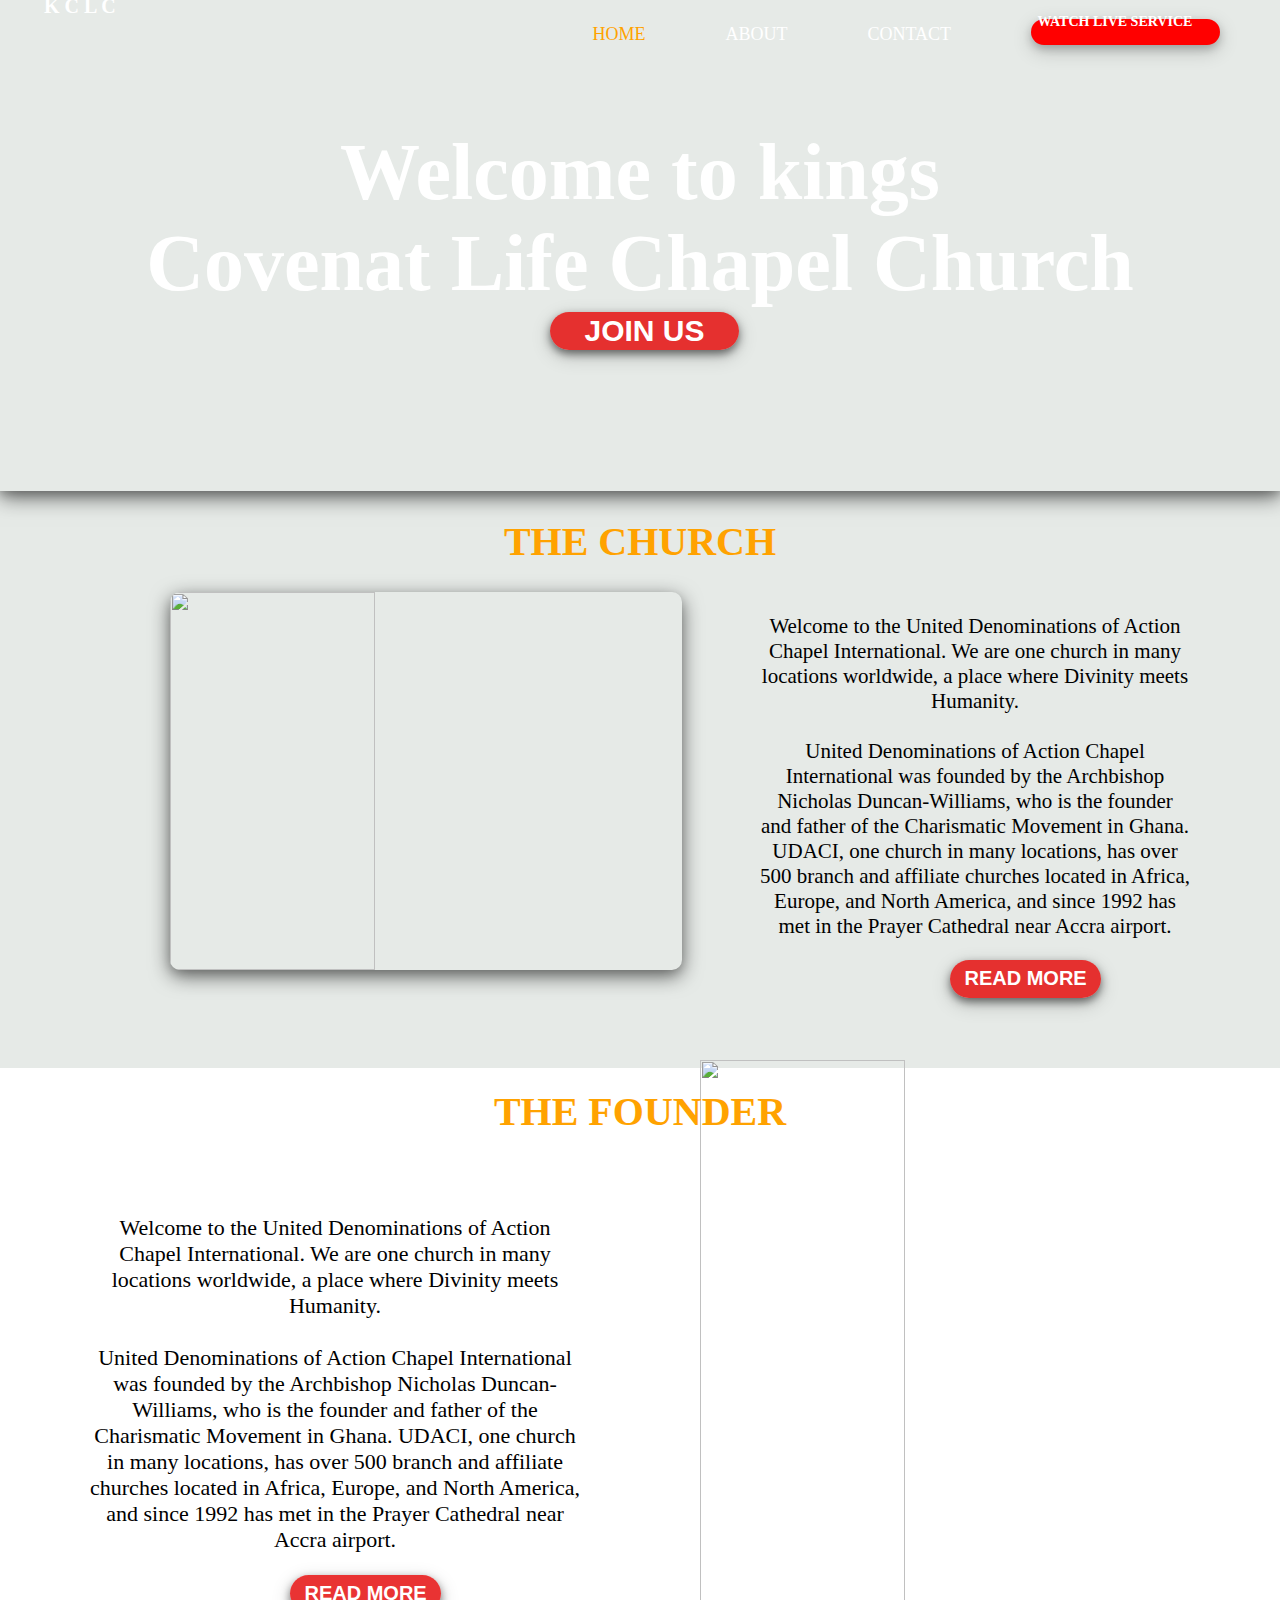
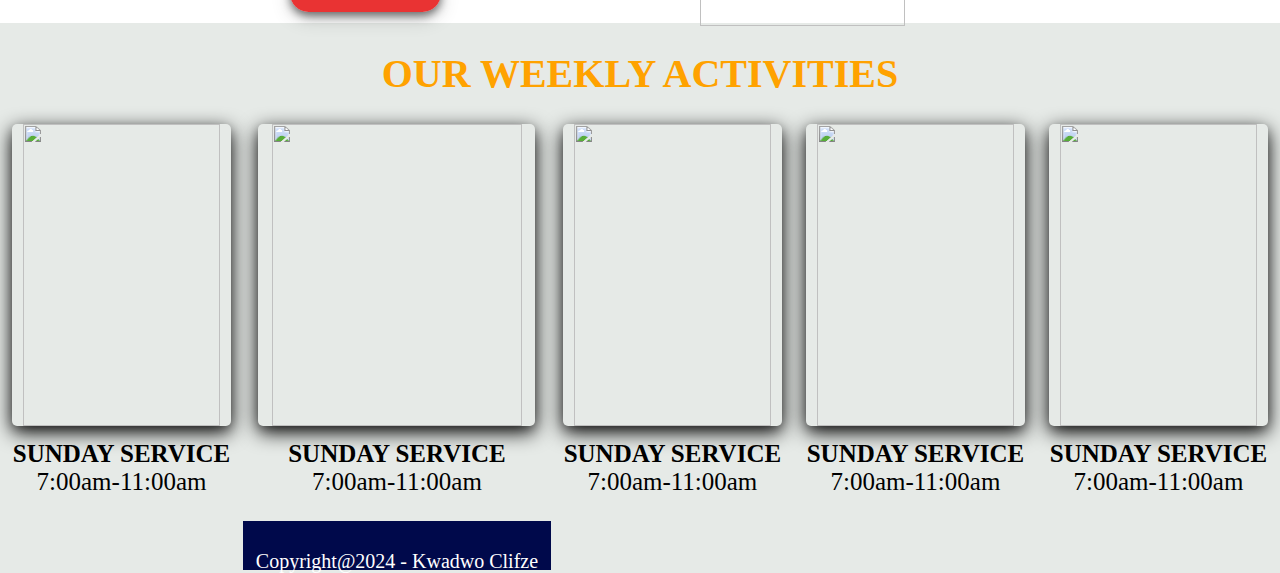
==== index.html @ cb030391 "Add files via upload" ====
<!DOCTYPE html>
<html lang="en">
<head>
    <meta charset="UTF-8">
    <meta name="viewport" content="width=device-width, initial-scale=1.0">
    <title>Home || Kings Covenat Life Chapel Church</title>
    <link rel="stylesheet" href="style.css">
    <link rel="icon" href="images/church logo.png" type="image/x-icon"/>
</head>
<body>
        <nav>
            <img src="images/church logo.png" alt="" class="logo">
            <a href="index.html" class="logoword">K C L C </a>
            <ul>
                <li><a href="index.html" class="active">HOME</a></li>
                <li><a href="about.html">ABOUT</a></li>
                <li><a href="contact.html">CONTACT</a></li>
                <li>
                    <div class="watch">
                    <img src="images/play.png" alt="" class="watchlogo">
                    <a href="#" class="watchword">WATCH LIVE SERVICE</a>
                    </div>
                </li>
            </ul>

            <h1 class="welcome">Welcome to <span>kings</span>  <br> Covenat Life Chapel Church</h1>

            <input type="button" value="JOIN US" class="join">
        </nav>

        <div>
        <center><h1 style="color: rgb(255,162,0);font-size:40px;">THE CHURCH</h1></center>
        <img src="images/member1.jpg" alt="" class="church" srcset="">

        <p class="churchmessage">Welcome to the United Denominations of Action Chapel International. We are one church in many locations worldwide, a place where Divinity meets Humanity.
        <br>
        <br>
        United Denominations of Action Chapel International was founded by the Archbishop Nicholas Duncan-Williams, who is the founder and father of the Charismatic Movement in Ghana. UDACI, one church in many locations, has over 500 branch and affiliate churches located in Africa, Europe, and North America, and since 1992 has met in the Prayer Cathedral near Accra airport.</p>

        <input type="button" value="READ MORE" class="readmore">
        </div>

        <div class="founder">
            <center><h1 class="foundertopic" style="color: rgb(255,162,0);font-size:40px;">THE FOUNDER</h1></center>

            <p class="foundermessage">Welcome to the United Denominations of Action Chapel International. We are one church in many locations worldwide, a place where Divinity meets Humanity.
                <br>
                <br>
                United Denominations of Action Chapel International was founded by the Archbishop Nicholas Duncan-Williams, who is the founder and father of the Charismatic Movement in Ghana. UDACI, one church in many locations, has over 500 branch and affiliate churches located in Africa, Europe, and North America, and since 1992 has met in the Prayer Cathedral near Accra airport.</p>
        
                <input type="button" value="READ MORE" class="readmore2">

                <img src="images/founder.png" alt="" class="founderimg2" srcset="">

        </div>

        <div>
            <center><h1 style="color: rgb(255,162,0);font-size:40px;">OUR WEEKLY ACTIVITIES</h1></center>
            <div class="our">
            <div>
                <img src="images/large-group-fans-with-arms-raised-having-fun-music-concert-night.jpg" alt="" class="ourimg">
                <p class="word"><b>SUNDAY SERVICE </b><br>7:00am-11:00am</p>
                
            </div>
            <div>
                <img src="images/large-group-fans-with-arms-raised-having-fun-music-concert-night.jpg" alt="" class="ourimg">
                <p class="word"><b>SUNDAY SERVICE </b><br>7:00am-11:00am</p>
                
            </div>
            <div>
                <img src="images/large-group-fans-with-arms-raised-having-fun-music-concert-night.jpg" alt="" class="ourimg">
                <p class="word"><b>SUNDAY SERVICE </b><br>7:00am-11:00am</p>
                
            </div>
            <div>
                <img src="images/large-group-fans-with-arms-raised-having-fun-music-concert-night.jpg" alt="" class="ourimg">
                <p class="word"><b>SUNDAY SERVICE </b><br>7:00am-11:00am</p>
                
            </div>
            <div>
                <img src="images/large-group-fans-with-arms-raised-having-fun-music-concert-night.jpg" alt="" class="ourimg">
                <p class="word"><b>SUNDAY SERVICE </b><br>7:00am-11:00am</p>
                
                
        </div>

        <br>
        <br>
        <footer>

            <div>
            <h1 class="copyright">Copyright@2024 - Kwadwo Clifze</h1>

            
            </div>
        </footer>
</body>
</html>
---- style.css ----
body {
    font-family: 'Times New Roman', Times, serif;
    margin: 0;
    padding: 0;
    text-decoration: none;
    background-color: #b2beb552;
}

.logo{
    width: 3%;
    position: relative;
    top: 10px;
    left: 40px;
    background: whitesmoke;
    border-radius: 50px;
}

.logoword{
    position: relative;
    top: -5px;
    left: 40px;
    font-size: 20px;
    text-decoration: none;
    color: white;
    font-weight: bold;
}

nav{
    background-image: url(images/interior-church-architecture-background.jpg);
    background-repeat: no-repeat;
    background-size: cover;
    width: auto;
    height: 13cm;
    box-shadow: 0 4px 8px 0 rgba(0, 0, 0, 0.15), 0 6px 20px 0 rgba(0, 0, 0, 0.59);
}

nav ul{
    float: right;
    display: inline-flex;
    list-style: none; 
}

nav ul li{
    padding: 8px 60px 10px 20px;
    font-size: 18px;
}

nav ul li a{
    text-decoration: none;
    color: white;
}

nav ul li a.active{
    color: rgb(255,162,0);
}

.watch{
    width: 5cm;
    height: 0.7cm;
    background: red;
    color: white;
    border: none;
    border-radius: 20px;
    margin-top: -5px;
    box-shadow: 0 4px 8px 0 rgba(0, 0, 0, 0.2), 0 6px 20px 0 rgba(0, 0, 0, 0.19);
    font-size: 14px;
}

.watchlogo{
    width: 10%;
    margin: 4px 0px 0px 6px;
}

.watchword{
    position: relative;
    top: -5px;
    right: 3px;
    font-weight: bold;
}

.welcome{
    color:white;
    position: relative;
    top: 50px;
    font-size: 80px;
    text-align: center;
}

.join{
    margin-left: 550px;
    width: 5cm;
    height: 1cm;
    background: rgba(228, 8, 8, 0.829);
    color: white;
    border: none;
    font-size: 30px;
    border-radius: 20px;
    font-weight: bold;
    box-shadow: 0 4px 8px 0 rgba(0, 0, 0, 0.5), 0 6px 20px 0 rgba(0, 0, 0, 0.19);
}

.church{
    width: 40%;
    height: 10cm;
    margin-left: 170px;
    box-shadow: 0 4px 8px 0 rgba(0, 0, 0, 0.10), 0 6px 20px 0 rgba(0, 0, 0, 0.59);
    border-radius: 10px;
}

.churchmessage{
    margin-left: 760px;
    margin-top: -360px;
    margin-right: 90px;
    font-size: 21px;
    text-align: center;
}

.readmore{
    margin-left: 950px;
    width: 4cm;
    height: 1cm;
    background: rgba(228, 8, 8, 0.829);
    color: white;
    border: none;
    font-size: 20px;
    border-radius: 20px;
    font-weight: bold;
    box-shadow: 0 4px 8px 0 rgba(0, 0, 0, 0.5), 0 6px 20px 0 rgba(0, 0, 0, 0.19);
}

.founder{
    margin-top: 70px;
    background: white;
    height: 14.7cm;
}

.founderimg2{
    width: 40%;
    height: 15cm;
    margin-left: 700px;
    margin-top: -590px;
}

.foundertopic{
    position: relative;
    top: 20px;
}

.foundermessage{
    margin-left: 90px;
    margin-right: 700px;
    margin-top: 100px;
    font-size: 22px;
    text-align: center;
}

.readmore2{
    margin-left: 290px;
    width: 4cm;
    height: 1cm;
    background: rgba(228, 8, 8, 0.829);
    color: white;
    border: none;
    font-size: 20px;
    border-radius: 20px;
    font-weight: bold;
    box-shadow: 0 4px 8px 0 rgba(0, 0, 0, 0.5), 0 6px 20px 0 rgba(0, 0, 0, 0.19);
}

.our{
    display: grid;
    grid-template-columns: auto auto auto auto auto;
    text-align: center;
}

.ourimg{
    width: 90%;
    height: 8cm;
    box-shadow: 0 4px 8px 0 rgba(0, 0, 0, 0.15), 0 6px 20px 0;
    border-radius: 5px;
}

.word{
    font-size: 25px;
    margin-top: 10px;
}

footer{
    background: #00094b;
    width: 100%;
    height: 1.3cm;
    color: blue;
}

.copyright{
    font-size: 20px;
    font-weight: lighter;
    text-align: center;
    position: relative;
    top: 15px;
    color: white;
}
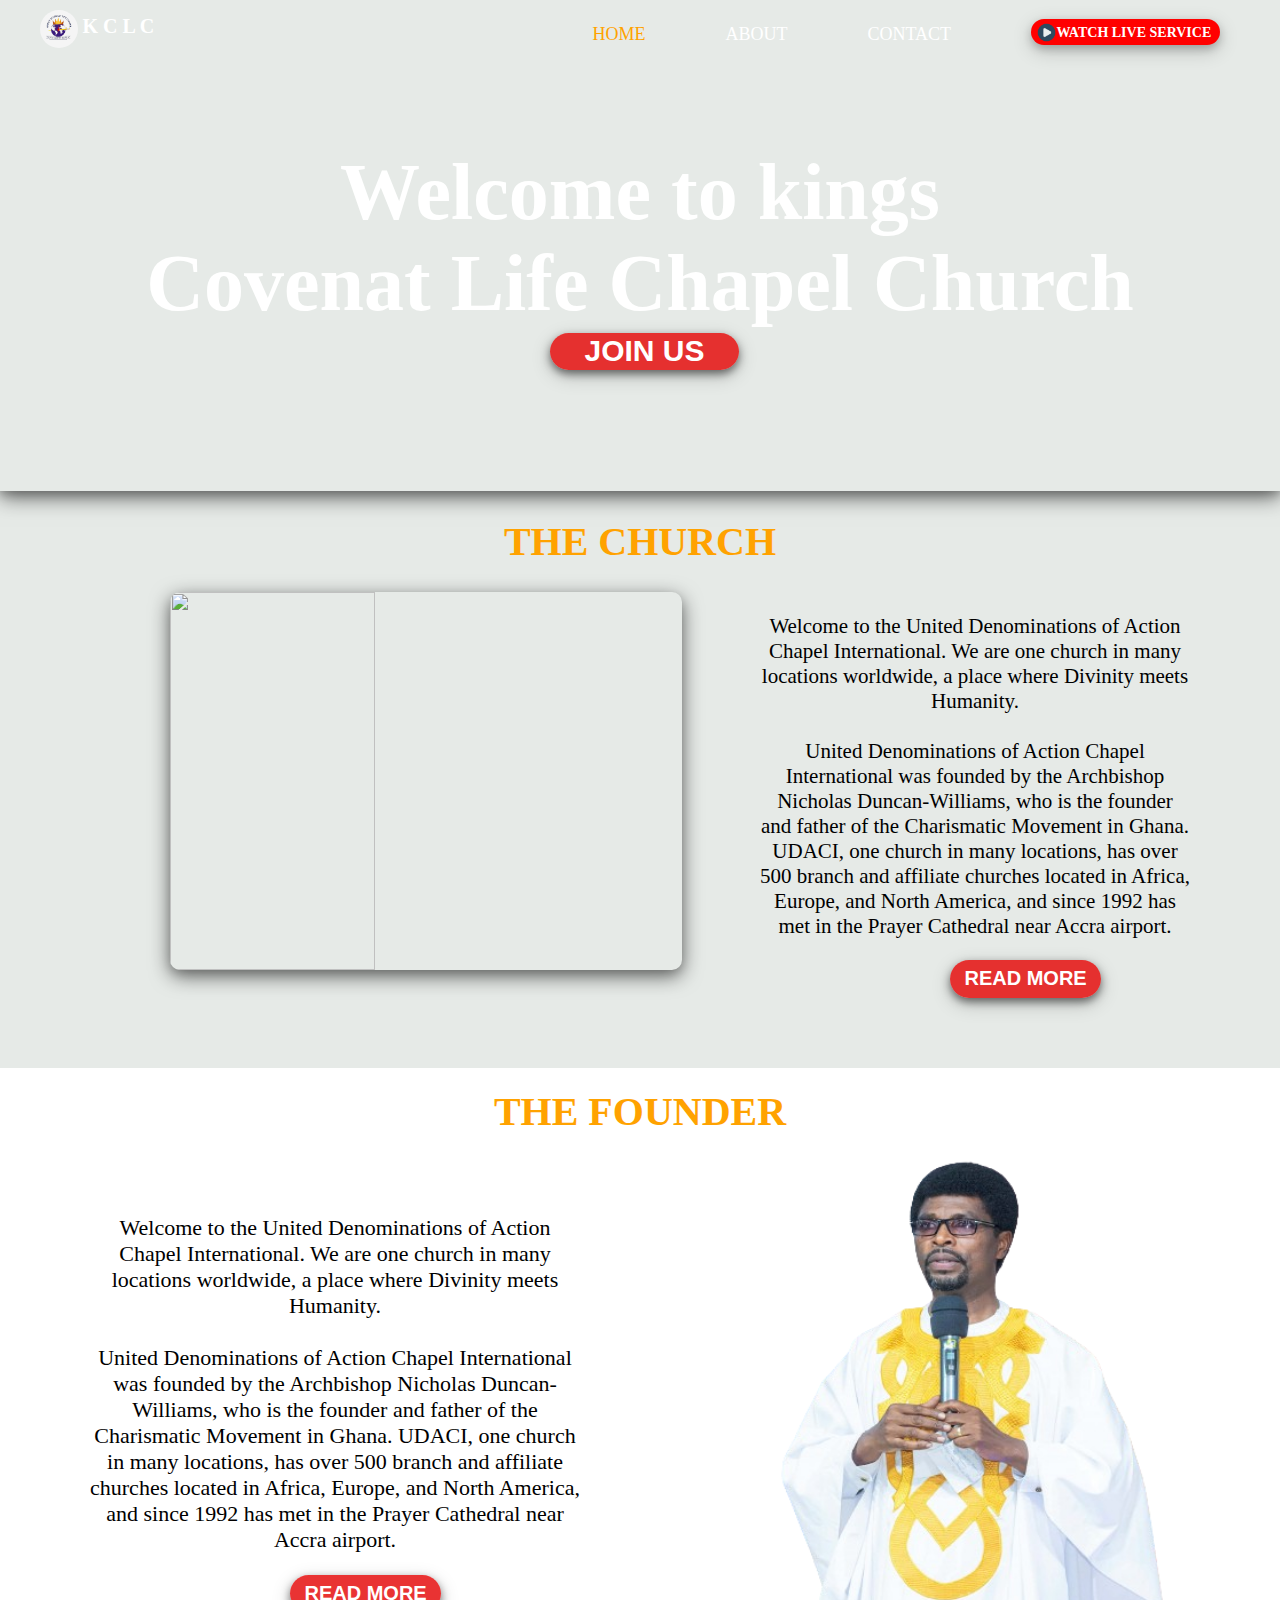
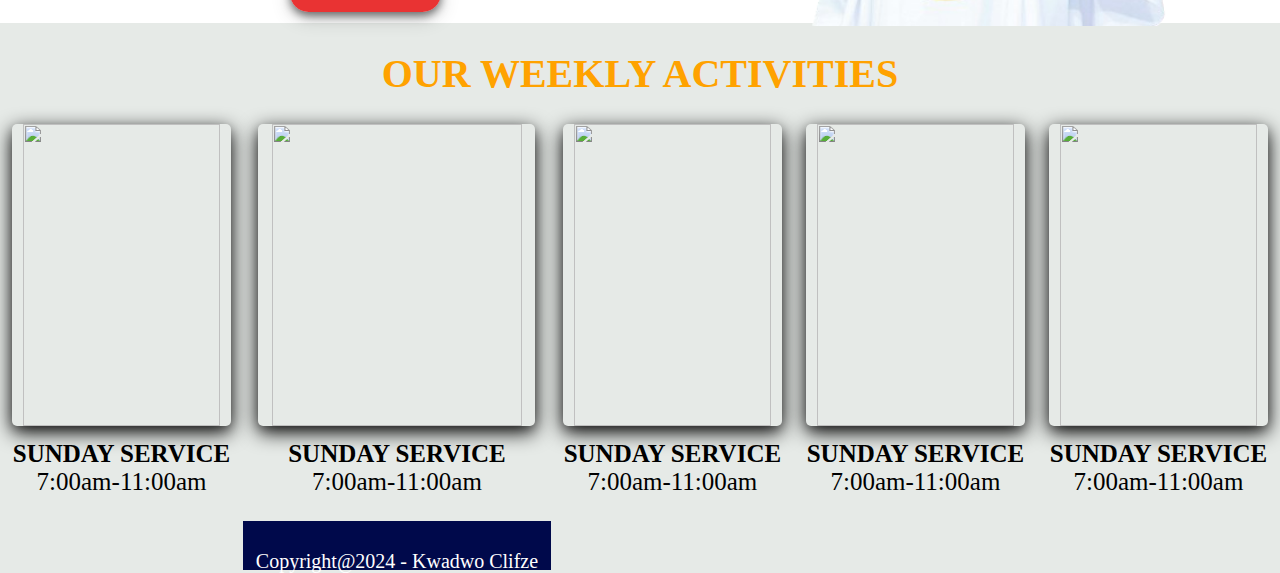
==== commit 01e693ad: "index.html" ====
--- a/index.html
+++ b/index.html
@@ -5,11 +5,11 @@
     <meta name="viewport" content="width=device-width, initial-scale=1.0">
     <title>Home || Kings Covenat Life Chapel Church</title>
     <link rel="stylesheet" href="style.css">
-    <link rel="icon" href="images/church logo.png" type="image/x-icon"/>
+    <link rel="icon" href="church logo.png" type="image/x-icon"/>
 </head>
 <body>
         <nav>
-            <img src="images/church logo.png" alt="" class="logo">
+            <img src="church logo.png" alt="" class="logo">
             <a href="index.html" class="logoword">K C L C </a>
             <ul>
                 <li><a href="index.html" class="active">HOME</a></li>
@@ -17,7 +17,7 @@
                 <li><a href="contact.html">CONTACT</a></li>
                 <li>
                     <div class="watch">
-                    <img src="images/play.png" alt="" class="watchlogo">
+                    <img src="play.png" alt="" class="watchlogo">
                     <a href="#" class="watchword">WATCH LIVE SERVICE</a>
                     </div>
                 </li>
@@ -50,7 +50,7 @@
         
                 <input type="button" value="READ MORE" class="readmore2">
 
-                <img src="images/founder.png" alt="" class="founderimg2" srcset="">
+                <img src="founder.png" alt="" class="founderimg2" srcset="">
 
         </div>
 
@@ -58,27 +58,27 @@
             <center><h1 style="color: rgb(255,162,0);font-size:40px;">OUR WEEKLY ACTIVITIES</h1></center>
             <div class="our">
             <div>
-                <img src="images/large-group-fans-with-arms-raised-having-fun-music-concert-night.jpg" alt="" class="ourimg">
+                <img src="large-group-fans-with-arms-raised-having-fun-music-concert-night.jpg" alt="" class="ourimg">
                 <p class="word"><b>SUNDAY SERVICE </b><br>7:00am-11:00am</p>
                 
             </div>
             <div>
-                <img src="images/large-group-fans-with-arms-raised-having-fun-music-concert-night.jpg" alt="" class="ourimg">
+                <img src="large-group-fans-with-arms-raised-having-fun-music-concert-night.jpg" alt="" class="ourimg">
                 <p class="word"><b>SUNDAY SERVICE </b><br>7:00am-11:00am</p>
                 
             </div>
             <div>
-                <img src="images/large-group-fans-with-arms-raised-having-fun-music-concert-night.jpg" alt="" class="ourimg">
+                <img src="large-group-fans-with-arms-raised-having-fun-music-concert-night.jpg" alt="" class="ourimg">
                 <p class="word"><b>SUNDAY SERVICE </b><br>7:00am-11:00am</p>
                 
             </div>
             <div>
-                <img src="images/large-group-fans-with-arms-raised-having-fun-music-concert-night.jpg" alt="" class="ourimg">
+                <img src="large-group-fans-with-arms-raised-having-fun-music-concert-night.jpg" alt="" class="ourimg">
                 <p class="word"><b>SUNDAY SERVICE </b><br>7:00am-11:00am</p>
                 
             </div>
             <div>
-                <img src="images/large-group-fans-with-arms-raised-having-fun-music-concert-night.jpg" alt="" class="ourimg">
+                <img src="large-group-fans-with-arms-raised-having-fun-music-concert-night.jpg" alt="" class="ourimg">
                 <p class="word"><b>SUNDAY SERVICE </b><br>7:00am-11:00am</p>
                 
                 
@@ -95,4 +95,4 @@
             </div>
         </footer>
 </body>
-</html>+</html>
